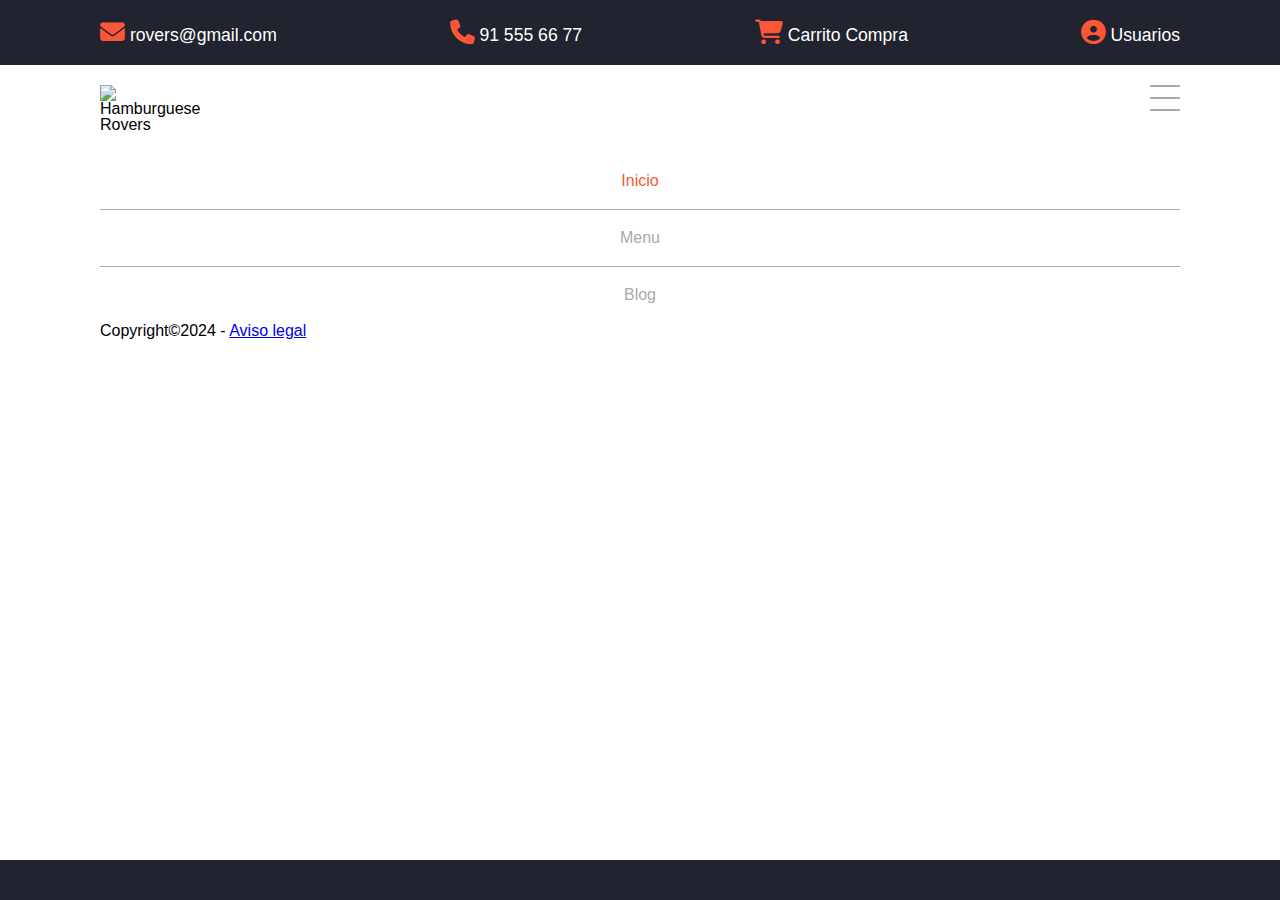
==== index.html @ 427181c5 "footer completado" ====
<!DOCTYPE html>
<html lang="en">

<head>
    <meta charset="UTF-8">
    <meta name="viewport" content="width=device-width, initial-scale=1.0">
    <title>Document</title>
    <link rel="stylesheet" href="./css/style.css">
</head>

<body>

    <div class="wrapper">
        <header>
            <div class="nav-top">
                <div class="container">
                    <div>
                        <a href="#">
                            <i class="fas fa-envelope"></i>
                            <span>rovers@gmail.com</span>
                        </a>
                    </div>
                    <div>
                        <a href="#">
                            <i class="fas fa-phone"></i>
                            <span>91 555 66 77</span>
                        </a>
                    </div>

                    <div>
                        <a href="#">
                            <i class="fas fa-shopping-cart"></i>
                            <span>Carrito Compra</span>
                        </a>
                    </div>

                    <div>
                        <a href="#">
                            <i class="fas fa-user-circle"></i>
                            <span>Usuarios</span>
                        </a>
                    </div>
                </div>
            </div>
            <nav>
                <div class="container">
                    <figure>
                        <a href="index.html"></a>
                        <img src="./images/images/logo.jpg" alt="Hamburgueseria Rovers">
                        </a>
                    </figure>
                    <div class="hamburguesa">
                        <div></div>
                        <div></div>
                        <div></div>
                    </div>
                    <ul class="menu">
                        <li><a class="activo" href="index.html">Inicio</a></li>
                        <li><a href="menu.html">Menu</a></li>
                        <li><a href="blog.html">Blog</a></li>
                    </ul>
                </div>
            </nav>
            <main>
                <footer>
            </main>

            <div class="container" div>
                <p>Copyright&copy;2024 - <a href="#">Aviso legal</a><a href="#"></Cookies>
                </p>
                </footer></a>

                <div class="flecha">
                    <a href="#top"><i class=""></i>

        </header>

</body>
</div>

</html>
---- css/style.css ----
@import url(reset.css);
@import url('https://fonts.googleapis.com/css2?family=Handlee&family=Montserrat:wght@400;700&display=swap');
@import url(https://cdnjs.cloudflare.com/ajax/libs/font-awesome/6.5.1/css/all.min.css);

* {
    box-sizing: border-box;

}

html {
    scroll-behavior: smooth;

}

:root {
    --fuenteprincipal: 'Monserrat', sans-serif;
    --fuenteitutlos: 'Handlee', cursive;
    --colorprincipal: #fa573a;
    --colorsecundario: #21242e;
    --fontsize: 1rem;
    --anchomaximo: 68.75rem;
    --margingrid: 1rem;


}

img {
    width: 100%;
    height: auto;
    display: block;

}

.container {
    max-width: var(--anchomaximo);
    margin: 0 auto;
    padding: 0 0.625rem;

}

body {
    font-family: var(--fuenteprincipal);
    font-size: var(--fontsize);

}

/* inicio header */

header .nav-top {
    background-color: var(--colorsecundario);
    padding: 1.25rem 1.25rem;

}



header .nav-top .container {
    display: flex;
    justify-content: space-around;

    & span {
        display: none;
    }

    & i {
        color: var(--colorprincipal);
        font-size: 140%;

    }


}

header nav .container {
    display: flex;
    flex-wrap: wrap;


}

header nav figure a {
    display: block;
    max-width: 6.25rem;

}


header figure {
    width: calc(100% - 1.875rem);
    padding: 1.25rem 0;

}

header .hamburguesa {
    width: 1.875rem;
    padding: 1.25rem 0;
    cursor: pointer;

}

header .menu {
    width: 100%;
}

header figure img {
    max-width: 6.25rem;

}

header .hamburguesa {
    width: 1.875rem;
    padding: 1.25rem 0;
    cursor: pointer;


}

header .hamburguesa div {
    border-top: 2px solid #aaa;
    margin-bottom: 0.625rem;

}

header .menu a {
    display: block;
    width: 100%;
    text-decoration: none;
    padding: 1.25rem;
    text-align: center;
    border-bottom: 1px solid #aaa;
    color: #aaa;

}

header .menu li:last-child a {
    border-bottom: 0;


}

header .menu .activo {
    color: var(--colorprincipal)
}

.flecha a {
    font-size: 300%;
    color: var(--colorprincipal);
    position: fixed;
    bottom: 3.75rem;
    right: 0.625;


}


/* final header */

/* final header */

/* inicio del foote*/


footer {
    background-color: var(--colorsecundario);
    text-align: center;
    color: white;
    padding: 1.25rem 0;
    position: fixed;
    bottom: 0;
    width: 100%;
}

footer a {
    color: white;
    text-decoration: none;

    & hover {
        color: var(--colorprincipal)
    }


}


@media(min-width: 48rem) {
    header .nav-top .container {
        justify-content: space-between;

        & span {
            display: inline;
        }

        & a {
            color: white;
            text-decoration: none;
            font-size: 110%;

        }

        footer {
            text-align: left;


        }

        @media(min-width: 62.75rem) {
            header .hamburguesa {
                display: none;
            }

            header nav .container {
                flex-wrap: nowrap;


            }

            header .menu {
                padding: 0.5rem 0;
                display: flex;
                justify-content: end;
            }

            header .menu a {
                border: 0px;
                padding: 1.25rem 0rem 1.25rem 2.5rem;
            }
        }


    }


}
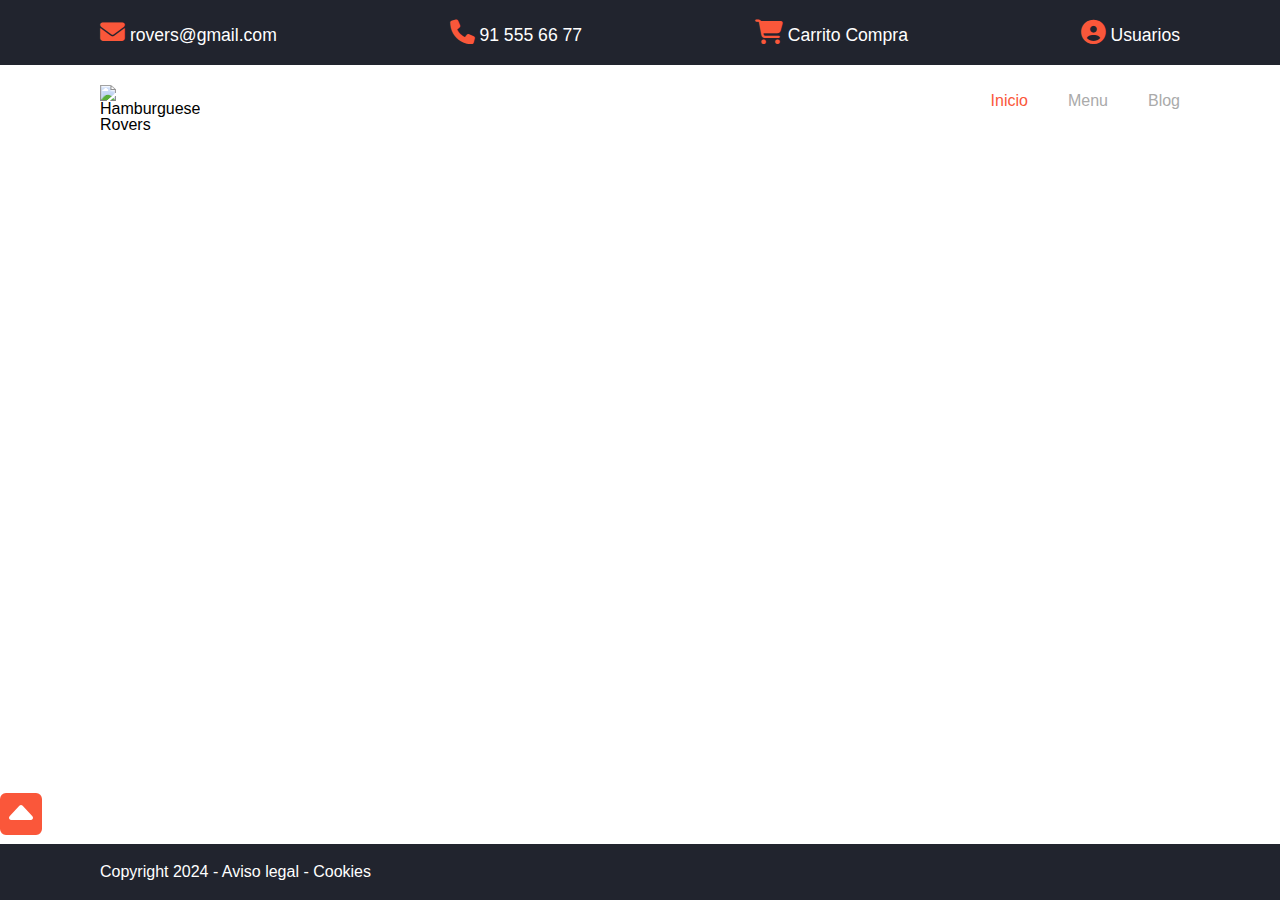
==== commit b51597d6: "correcion de codigo" ====
--- a/index.html
+++ b/index.html
@@ -62,16 +62,21 @@
                 </div>
             </nav>
             <main>
-                <footer>
             </main>
 
-            <div class="container" div>
-                <p>Copyright&copy;2024 - <a href="#">Aviso legal</a><a href="#"></Cookies>
-                </p>
-                </footer></a>
+            <footer>
 
-                <div class="flecha">
-                    <a href="#top"><i class=""></i>
+                <div class="container">
+                    <p>
+                        Copyright 2024 -
+                        <a href="#">Aviso legal</a> -
+                        <a href="#">Cookies</a>
+                    </p>
+                </div>
+            </footer>
+
+            <div class="flecha">
+                <a href="#top"><i class="fas fa-caret-square-up"></i>
 
         </header>
 
--- a/css/style.css
+++ b/css/style.css
@@ -157,7 +157,7 @@
 
 /* final header */
 
-/* inicio del foote*/
+/* inicio del footer*/
 
 
 footer {
@@ -174,7 +174,7 @@
     color: white;
     text-decoration: none;
 
-    & hover {
+    &:hover {
         color: var(--colorprincipal)
     }
 
@@ -197,37 +197,34 @@
 
         }
 
-        footer {
-            text-align: left;
-
-
-        }
-
-        @media(min-width: 62.75rem) {
-            header .hamburguesa {
-                display: none;
-            }
-
-            header nav .container {
-                flex-wrap: nowrap;
-
-
-            }
-
-            header .menu {
-                padding: 0.5rem 0;
-                display: flex;
-                justify-content: end;
-            }
-
-            header .menu a {
-                border: 0px;
-                padding: 1.25rem 0rem 1.25rem 2.5rem;
-            }
-        }
-
-
-    }
-
-
+    }
+
+    footer {
+        text-align: left;
+
+
+    }
+}
+
+@media(min-width: 62.75rem) {
+    header .hamburguesa {
+        display: none;
+    }
+
+    header nav .container {
+        flex-wrap: nowrap;
+
+
+    }
+
+    header .menu {
+        padding: 0.5rem 0;
+        display: flex;
+        justify-content: end;
+    }
+
+    header .menu a {
+        border: 0px;
+        padding: 1.25rem 0rem 1.25rem 2.5rem;
+    }
 }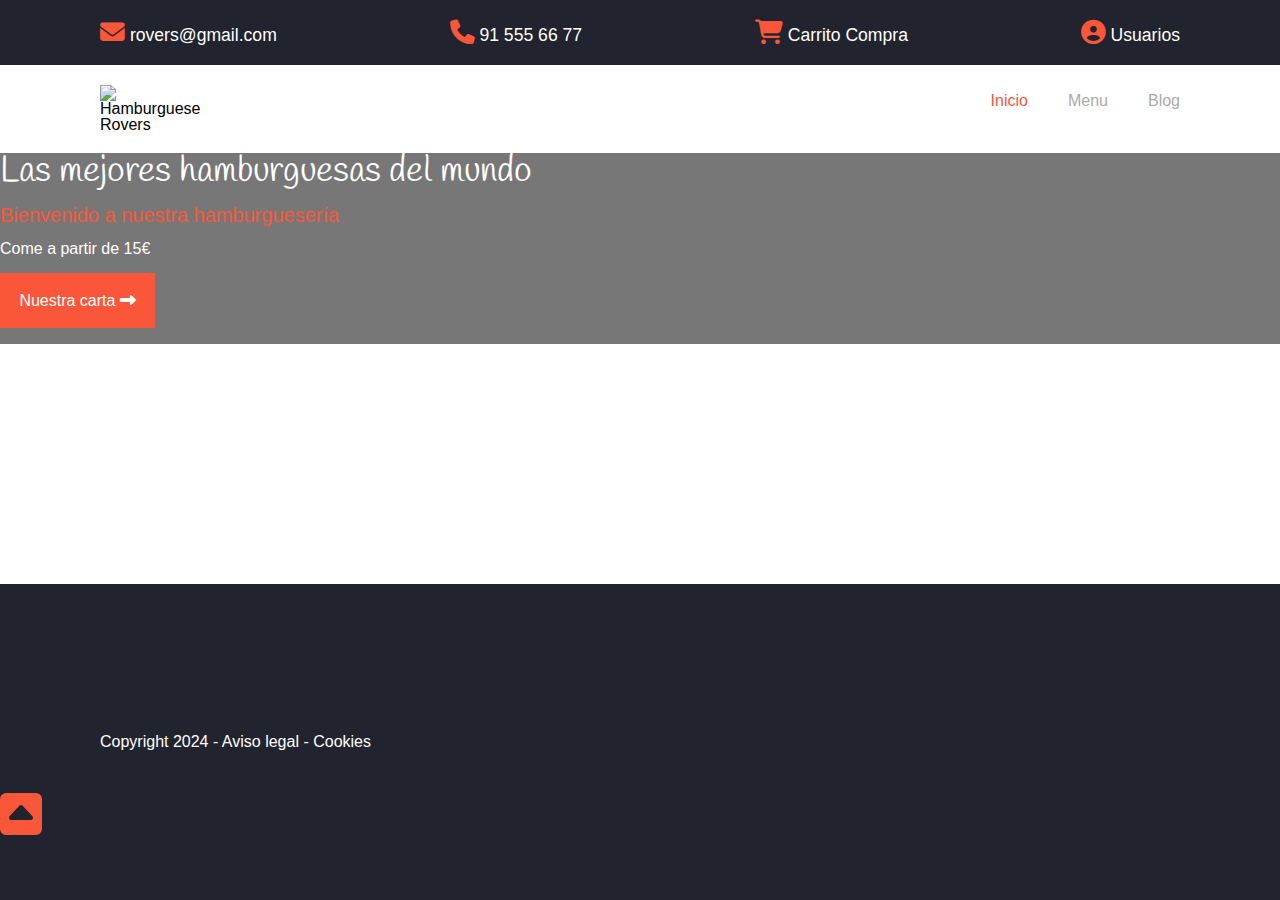
==== commit 7d5cb323: "corregir html y hero" ====
--- a/index.html
+++ b/index.html
@@ -61,23 +61,43 @@
                     </ul>
                 </div>
             </nav>
-            <main>
-            </main>
+            <div class="hero">
+                <h1>Las mejores hamburguesas del mundo</h1>
+                <h2>Bienvenido a nuestra hamburguesería</h2>
+                <p>Come a partir de 15&euro;</p>
+                <div>
+                    <a href="" class="boton">
+                        Nuestra carta
+                        <i class="fas fa-long-arrow-alt-right"></i>
+                    </a>
+                </div>
+                <ul class="social">
+                    <li><i><a href="fab fa-facebook"></a></i></li>
+                    <li><i><a href="fab fa-twitter"></a></i></li>
+                    <li><i><a href="fab fa-instagram"></a></i></li>
 
-            <footer>
+                </ul>
+                </a>
 
-                <div class="container">
-                    <p>
-                        Copyright 2024 -
-                        <a href="#">Aviso legal</a> -
-                        <a href="#">Cookies</a>
-                    </p>
-                </div>
-            </footer>
+                </li>
 
-            <div class="flecha">
-                <a href="#top"><i class="fas fa-caret-square-up"></i>
 
+                <main>
+                </main>
+
+                <footer>
+
+                    <div class="container">
+                        <p>
+                            Copyright 2024 -
+                            <a href="#">Aviso legal</a> -
+                            <a href="#">Cookies</a>
+                        </p>
+                    </div>
+                </footer>
+
+                <div class="flecha">
+                    <a href="#top"><i class="fas fa-caret-square-up"></i>
         </header>
 
 </body>
--- a/css/style.css
+++ b/css/style.css
@@ -14,7 +14,7 @@
 
 :root {
     --fuenteprincipal: 'Monserrat', sans-serif;
-    --fuenteitutlos: 'Handlee', cursive;
+    --fuentetitulos: 'Handlee', cursive;
     --colorprincipal: #fa573a;
     --colorsecundario: #21242e;
     --fontsize: 1rem;
@@ -157,6 +157,20 @@
 
 /* final header */
 
+
+.header .menu .activo {
+    color: var(--colorprincipal)
+}
+
+.flecha a {
+    font-size: 300%;
+    color: var(--colorprincipal);
+    position: fixed;
+    bottom: 3.75rem;
+    right: 0.625;
+
+}
+
 /* inicio del footer*/
 
 
@@ -178,8 +192,86 @@
         color: var(--colorprincipal)
     }
 
-
-}
+}
+
+/* fin footer*/
+
+/* nicio hero*/
+
+.hero {
+    background-image: url(../images/images/fondo.jpg);
+    background-size: cover;
+    background-position: center center;
+    background-color: #777;
+    background-blend-mode: multiply;
+
+}
+
+.hero .container {
+    padding: 130px 10px;
+
+}
+
+.hero h1 {
+    font-family: var(--fuentetitulos);
+    font-size: 2.25rem;
+    color: white;
+
+}
+
+.hero h2 {
+    color: var(--colorprincipal);
+    font-size: 1.25rem;
+    margin: var(--margingrid) 0;
+}
+
+.hero p {
+    color: white;
+
+
+}
+
+.boton {
+    display: inline-block;
+    background-color: var(--colorprincipal);
+    padding: 1.15rem;
+    margin: var(--margingrid) 0;
+    color: white;
+    text-decoration: none;
+    border: 1px solid var(--colorprincipal);
+
+
+}
+
+.boton:hover {
+    background-color: transparent;
+    color: var(--colorprincipal);
+
+    & i {
+        transform: translateX(2px);
+        transition: transform 0.5s;
+
+
+    }
+
+}
+
+.hero .social {
+    display: flex;
+    justify-content: space-between;
+    width: 10rem;
+
+    & a {
+        font-size: 2em;
+        color: white;
+        text-decoration: none;
+
+
+    }
+
+}
+
+/* fin hero */
 
 
 @media(min-width: 48rem) {
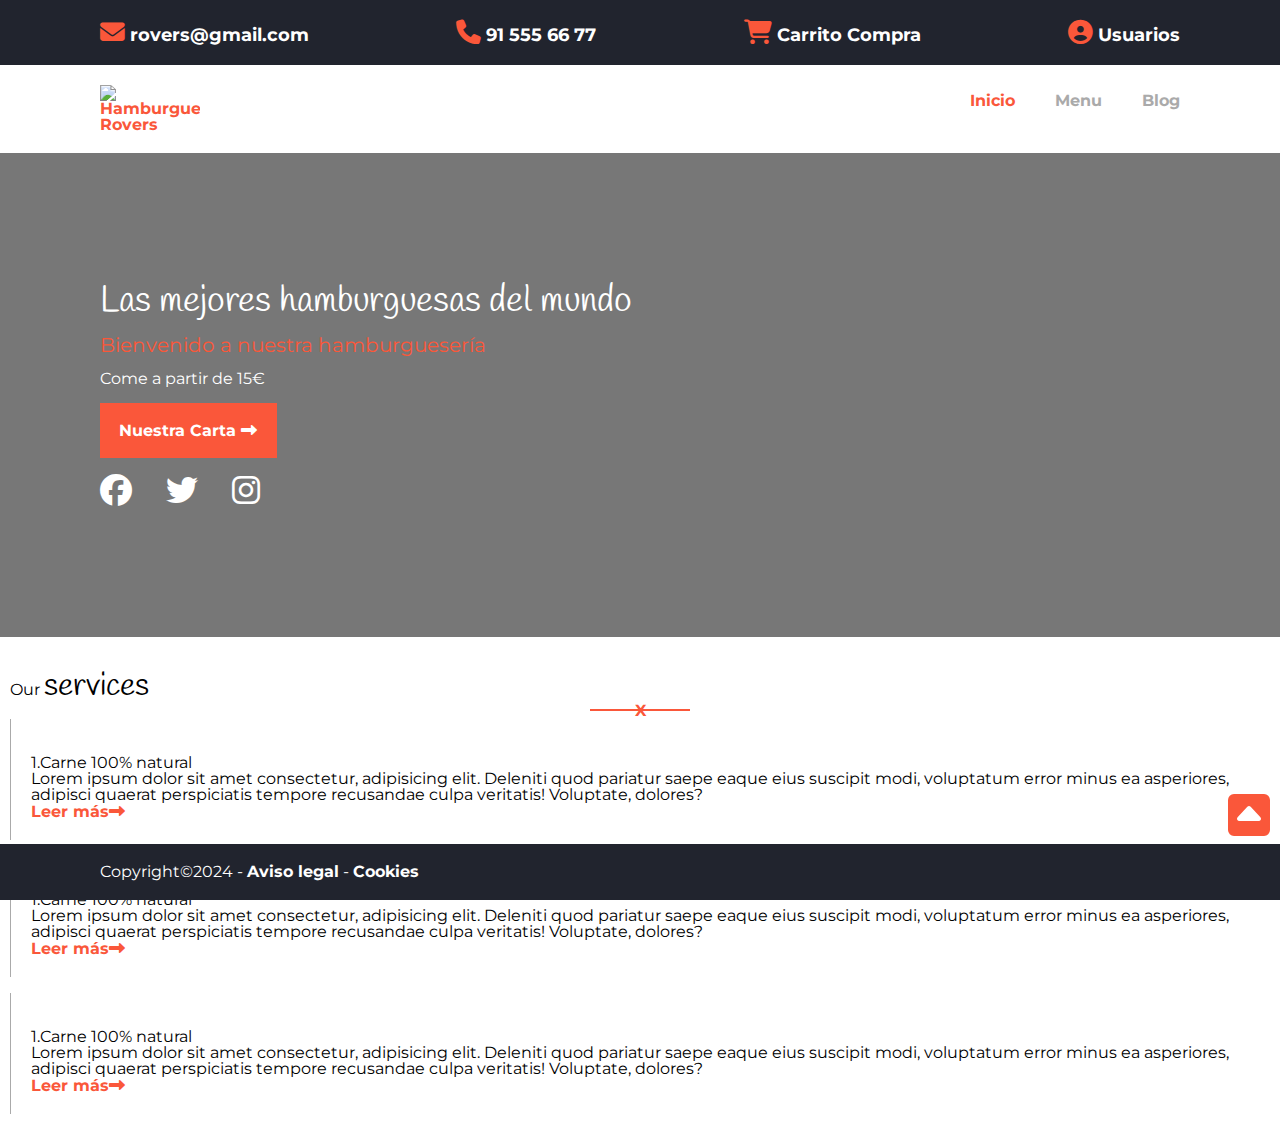
==== commit 3fb36193: "fina de servicios" ====
--- a/index.html
+++ b/index.html
@@ -1,14 +1,14 @@
 <!DOCTYPE html>
-<html lang="en">
+<html lang="es">
 
 <head>
     <meta charset="UTF-8">
     <meta name="viewport" content="width=device-width, initial-scale=1.0">
-    <title>Document</title>
+    <title>Hamburguesería Robers</title>
     <link rel="stylesheet" href="./css/style.css">
 </head>
 
-<body>
+<body id="top">
 
     <div class="wrapper">
         <header>
@@ -45,8 +45,8 @@
             <nav>
                 <div class="container">
                     <figure>
-                        <a href="index.html"></a>
-                        <img src="./images/images/logo.jpg" alt="Hamburgueseria Rovers">
+                        <a href="index.html">
+                            <img src="./images/logo.jpg" alt="Hamburgueseria Rovers">
                         </a>
                     </figure>
                     <div class="hamburguesa">
@@ -61,46 +61,94 @@
                     </ul>
                 </div>
             </nav>
-            <div class="hero">
+        </header>
+        <div class="hero">
+            <div class="container">
                 <h1>Las mejores hamburguesas del mundo</h1>
                 <h2>Bienvenido a nuestra hamburguesería</h2>
                 <p>Come a partir de 15&euro;</p>
                 <div>
                     <a href="" class="boton">
-                        Nuestra carta
+                        Nuestra Carta
                         <i class="fas fa-long-arrow-alt-right"></i>
                     </a>
                 </div>
                 <ul class="social">
-                    <li><i><a href="fab fa-facebook"></a></i></li>
-                    <li><i><a href="fab fa-twitter"></a></i></li>
-                    <li><i><a href="fab fa-instagram"></a></i></li>
+                    <!-- la regla de emmet li*3>a>i  -->
+                    <li>
+                        <a href="">
+                            <i class="fab fa-facebook"></i>
+                        </a>
+                    </li>
+                    <li>
+                        <a href="">
+                            <i class="fab fa-twitter"></i>
+                        </a>
+                    </li>
+                    <li>
+                        <a href="">
+                            <i class="fab fa-instagram"></i>
+                        </a>
+                    </li>
 
                 </ul>
-                </a>
+            </div>
+        </div>
+        <main>
+            <section id="services">
+                <h2>Our <span>services</span></h2>
+                <div class="underline">
+                    <hr noshade="noshade">
+                    <span>X</span>
 
-                </li>
+                </div>
+                <div class="grid">
+                    <article>
+                        <div>
+                            <i class="fas fa cogs"></i>
 
+                        </div>
+                        <h3>1.Carne 100% natural</h3>
+                        <p>Lorem ipsum dolor sit amet consectetur, adipisicing elit. Deleniti quod pariatur saepe eaque
+                            eius suscipit modi, voluptatum error minus ea asperiores, adipisci quaerat perspiciatis
+                            tempore recusandae culpa veritatis! Voluptate, dolores?</p>
+                        <a href="" class="enlace">Leer más<i class="fas fa-long-arrow-alt-right"></i></a>
+                    </article>
+                    <article>
+                        <div>
+                            <i class="fas fa cogs"></i>
 
-                <main>
-                </main>
+                        </div>
+                        <h3>1.Carne 100% natural</h3>
+                        <p>Lorem ipsum dolor sit amet consectetur, adipisicing elit. Deleniti quod pariatur saepe eaque
+                            eius suscipit modi, voluptatum error minus ea asperiores, adipisci quaerat perspiciatis
+                            tempore recusandae culpa veritatis! Voluptate, dolores?</p>
+                        <a href="" class="enlace">Leer más<i class="fas fa-long-arrow-alt-right"></i></a>
+                    </article>
+                    <article>
+                        <div>
+                            <i class="fas fa cogs"></i>
 
-                <footer>
+                        </div>
+                        <h3>1.Carne 100% natural</h3>
+                        <p>Lorem ipsum dolor sit amet consectetur, adipisicing elit. Deleniti quod pariatur saepe eaque
+                            eius suscipit modi, voluptatum error minus ea asperiores, adipisci quaerat perspiciatis
+                            tempore recusandae culpa veritatis! Voluptate, dolores?</p>
+                        <a href="" class="enlace">Leer más<i class="fas fa-long-arrow-alt-right"></i></a>
+                    </article>
+                </div>
+            </section>
+        </main>
+        <footer>
+            <div class=" container">
+                <p>Copyright&copy;2024 - <a href="#">Aviso legal</a> - <a href="">Cookies</a></p>
+            </div>
+        </footer>
+        <div class="flecha">
+            <a href="#top"><i class="fas fa-caret-square-up"></i></a>
+        </div>
 
-                    <div class="container">
-                        <p>
-                            Copyright 2024 -
-                            <a href="#">Aviso legal</a> -
-                            <a href="#">Cookies</a>
-                        </p>
-                    </div>
-                </footer>
-
-                <div class="flecha">
-                    <a href="#top"><i class="fas fa-caret-square-up"></i>
-        </header>
-
+    </div>
 </body>
-</div>
 
 </html>--- a/css/style.css
+++ b/css/style.css
@@ -1,58 +1,54 @@
 @import url(reset.css);
 @import url('https://fonts.googleapis.com/css2?family=Handlee&family=Montserrat:wght@400;700&display=swap');
-@import url(https://cdnjs.cloudflare.com/ajax/libs/font-awesome/6.5.1/css/all.min.css);
+@import url('https://cdnjs.cloudflare.com/ajax/libs/font-awesome/6.5.1/css/all.min.css');
 
 * {
     box-sizing: border-box;
-
 }
 
 html {
     scroll-behavior: smooth;
-
-}
+}
+
+/*
+font-family: 'Handlee', cursive;
+font-family: 'Montserrat', sans-serif;
+*/
 
 :root {
-    --fuenteprincipal: 'Monserrat', sans-serif;
+    --fuenteprincipal: 'Montserrat', sans-serif;
     --fuentetitulos: 'Handlee', cursive;
     --colorprincipal: #fa573a;
     --colorsecundario: #21242e;
     --fontsize: 1rem;
     --anchomaximo: 68.75rem;
     --margingrid: 1rem;
-
-
 }
 
 img {
     width: 100%;
     height: auto;
     display: block;
-
 }
 
 .container {
     max-width: var(--anchomaximo);
     margin: 0 auto;
     padding: 0 0.625rem;
-
-}
+}
+
 
 body {
     font-family: var(--fuenteprincipal);
     font-size: var(--fontsize);
-
 }
 
 /* inicio header */
 
 header .nav-top {
     background-color: var(--colorsecundario);
-    padding: 1.25rem 1.25rem;
-
-}
-
-
+    padding: 1.25rem 0rem;
+}
 
 header .nav-top .container {
     display: flex;
@@ -65,60 +61,37 @@
     & i {
         color: var(--colorprincipal);
         font-size: 140%;
-
-    }
-
-
+    }
 }
 
 header nav .container {
     display: flex;
     flex-wrap: wrap;
-
-
 }
 
 header nav figure a {
     display: block;
     max-width: 6.25rem;
-
-}
-
+}
 
 header figure {
     width: calc(100% - 1.875rem);
     padding: 1.25rem 0;
-
 }
 
 header .hamburguesa {
     width: 1.875rem;
     padding: 1.25rem 0;
     cursor: pointer;
-
 }
 
 header .menu {
     width: 100%;
-}
-
-header figure img {
-    max-width: 6.25rem;
-
-}
-
-header .hamburguesa {
-    width: 1.875rem;
-    padding: 1.25rem 0;
-    cursor: pointer;
-
-
 }
 
 header .hamburguesa div {
     border-top: 2px solid #aaa;
     margin-bottom: 0.625rem;
-
 }
 
 header .menu a {
@@ -129,56 +102,26 @@
     text-align: center;
     border-bottom: 1px solid #aaa;
     color: #aaa;
-
-}
+}
+
 
 header .menu li:last-child a {
     border-bottom: 0;
-
-
 }
 
 header .menu .activo {
-    color: var(--colorprincipal)
-}
-
-.flecha a {
-    font-size: 300%;
-    color: var(--colorprincipal);
-    position: fixed;
-    bottom: 3.75rem;
-    right: 0.625;
-
-
-}
-
+    color: var(--colorprincipal);
+}
 
 /* final header */
 
-/* final header */
-
-
-.header .menu .activo {
-    color: var(--colorprincipal)
-}
-
-.flecha a {
-    font-size: 300%;
-    color: var(--colorprincipal);
-    position: fixed;
-    bottom: 3.75rem;
-    right: 0.625;
-
-}
-
-/* inicio del footer*/
-
+/* inicio footer */
 
 footer {
     background-color: var(--colorsecundario);
     text-align: center;
     color: white;
-    padding: 1.25rem 0;
+    padding: 1.25rem 0rem;
     position: fixed;
     bottom: 0;
     width: 100%;
@@ -191,32 +134,38 @@
     &:hover {
         color: var(--colorprincipal)
     }
-
-}
-
-/* fin footer*/
-
-/* nicio hero*/
+}
+
+.flecha a {
+    font-size: 300%;
+    color: var(--colorprincipal);
+    position: fixed;
+    bottom: 3.75rem;
+    right: 0.625rem;
+}
+
+
+
+/* fin footer */
+
+/* inicio  hero */
 
 .hero {
-    background-image: url(../images/images/fondo.jpg);
+    background-image: url('../images/fondo.jpg');
     background-size: cover;
     background-position: center center;
     background-color: #777;
     background-blend-mode: multiply;
-
 }
 
 .hero .container {
     padding: 130px 10px;
-
 }
 
 .hero h1 {
     font-family: var(--fuentetitulos);
     font-size: 2.25rem;
     color: white;
-
 }
 
 .hero h2 {
@@ -227,8 +176,6 @@
 
 .hero p {
     color: white;
-
-
 }
 
 .boton {
@@ -240,20 +187,15 @@
     text-decoration: none;
     border: 1px solid var(--colorprincipal);
 
-
-}
-
-.boton:hover {
-    background-color: transparent;
-    color: var(--colorprincipal);
-
-    & i {
-        transform: translateX(2px);
-        transition: transform 0.5s;
-
-
-    }
-
+    &:hover {
+        background-color: transparent;
+        color: var(--colorprincipal);
+
+        & i {
+            transform: translateX(5px);
+            transition: transform 0.5s;
+        }
+    }
 }
 
 .hero .social {
@@ -265,13 +207,117 @@
         font-size: 2em;
         color: white;
         text-decoration: none;
-
-
-    }
-
-}
+    }
+}
+
 
 /* fin hero */
+
+/* inicio our services */
+/* final our services */
+
+main section {
+    padding: 2.125rem 0.625rem;
+
+}
+
+main .grid {
+    display: grid;
+    gap: var(--margingrid);
+    grid-template-columns: 1fr;
+}
+
+main section h2 span {
+    font-family: var(--fuentetitulos);
+    font-size: 2rem;
+    text-align: center;
+
+    & span {
+        color: var(--colorprincipal);
+    }
+}
+
+main section .underline {
+    position: relative;
+    width: 100px;
+    margin: 0 auto;
+    color: var(--colorprincipal);
+    font-weight: bold;
+    text-align: center;
+
+    & hr {
+        border-color: var(--colorprincipal);
+        position: absolute;
+        width: 100px;
+        top: -2px;
+    }
+}
+
+main.grid article {
+    padding: 1.25rem 0;
+    border-bottom: 1px solid #aaa;
+
+    & i {
+        color: var(--colorprincipal);
+        border: 1px solid var(--colorprincipal);
+    }
+
+    & div i {
+        border: 1 px solid var(--colorprincipal);
+        padding: 0.8rem;
+        font-size: 150%;
+    }
+
+    & h3 {
+        margin: var(--margingrid) 0;
+        font-weight: bold;
+        font-size: 115%;
+    }
+
+    & p {
+        color: #666;
+        font-size: 95%;
+        line-height: 1.2;
+        margin-bottom: var(--margingrid);
+
+    }
+
+}
+
+& a {
+    color: var(--colorprincipal);
+    text-decoration: none;
+    font-weight: 700;
+
+
+}
+
+
+
+/* final our services */
+/* inicio mequeries */
+
+
+@media(min-width: 37.5rem) {
+    main .grid {
+        grid-template-columns: repeat (2, 1fr);
+
+    }
+
+    main .grid article :last-child {
+        grid-column: 1/3;
+
+    }
+
+    main .grid article {
+        padding: 1.25rem;
+        border-bottom: 0;
+        border-left: 1px solid #aaa;
+
+
+    }
+
+}
 
 
 @media(min-width: 48rem) {
@@ -280,23 +326,31 @@
 
         & span {
             display: inline;
+
         }
 
         & a {
             color: white;
             text-decoration: none;
             font-size: 110%;
-
         }
 
-    }
-
-    footer {
-        text-align: left;
-
-
-    }
-}
+        main .grid {
+            grid-template-columns: repeat (3, 1fr);
+
+        }
+    }
+
+    main .grid article :last-child {
+        grid-column: auto;
+
+    }
+}
+
+footer {
+    text-align: left;
+}
+
 
 @media(min-width: 62.75rem) {
     header .hamburguesa {
@@ -305,8 +359,6 @@
 
     header nav .container {
         flex-wrap: nowrap;
-
-
     }
 
     header .menu {
@@ -319,4 +371,6 @@
         border: 0px;
         padding: 1.25rem 0rem 1.25rem 2.5rem;
     }
-}+}
+
+/* fin mequeries */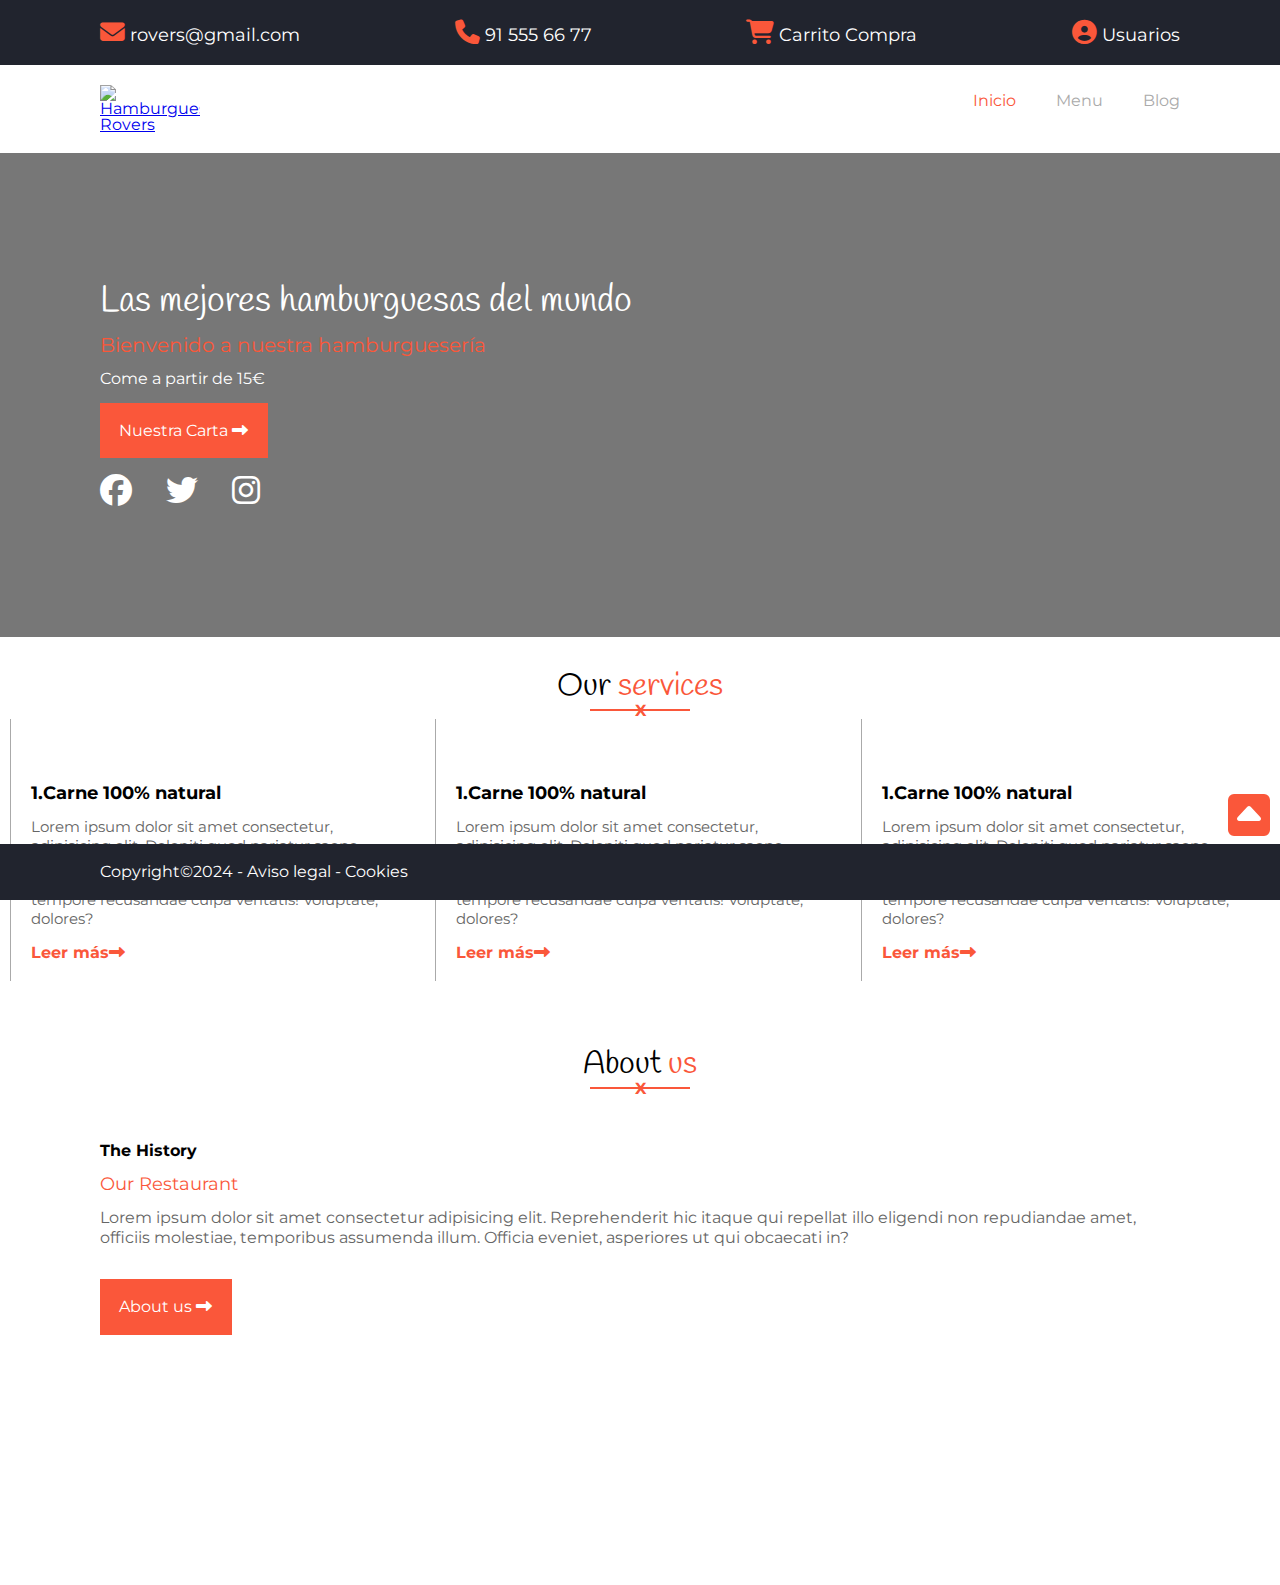
==== commit 6a36310f: "no message" ====
--- a/index.html
+++ b/index.html
@@ -97,10 +97,10 @@
         <main>
             <section id="services">
                 <h2>Our <span>services</span></h2>
+                <div class="container"></div>
                 <div class="underline">
                     <hr noshade="noshade">
                     <span>X</span>
-
                 </div>
                 <div class="grid">
                     <article>
@@ -128,7 +128,6 @@
                     <article>
                         <div>
                             <i class="fas fa cogs"></i>
-
                         </div>
                         <h3>1.Carne 100% natural</h3>
                         <p>Lorem ipsum dolor sit amet consectetur, adipisicing elit. Deleniti quod pariatur saepe eaque
@@ -137,6 +136,42 @@
                         <a href="" class="enlace">Leer más<i class="fas fa-long-arrow-alt-right"></i></a>
                     </article>
                 </div>
+            </section>
+
+            <section id="aboutus">
+                <div class="container">
+                    <h2>About <span>us</span></h2>
+                    <div class="underline">
+                        <hr noshade="noshade">
+                        <span>X</span>
+                    </div>
+
+                    <div class="flex">
+                        <figure>
+                            <div class="images">
+                                <div class="marco">
+                                    <img src="./images/about-main.jpg" alt="">
+                                </div>
+                            </div>
+                        </figure>
+
+                        <div>
+                            <h3>The History</h3>
+                            <h4>Our Restaurant</h4>
+                            <p>Lorem ipsum dolor sit amet consectetur adipisicing elit. Reprehenderit hic itaque qui
+                                repellat illo eligendi non repudiandae amet, officiis molestiae, temporibus assumenda
+                                illum.
+                                Officia eveniet, asperiores ut qui obcaecati in?</p>
+                        </div>
+                        <div>
+                            <a href="" class="boton">
+                                About us
+                                <i class="fas fa-long-arrow-alt-right"></i>
+                            </a>
+                        </div>
+                    </div>
+                </div>
+
             </section>
         </main>
         <footer>
--- a/css/style.css
+++ b/css/style.css
@@ -227,7 +227,7 @@
     grid-template-columns: 1fr;
 }
 
-main section h2 span {
+main section h2 {
     font-family: var(--fuentetitulos);
     font-size: 2rem;
     text-align: center;
@@ -253,13 +253,12 @@
     }
 }
 
-main.grid article {
+main .grid article {
     padding: 1.25rem 0;
     border-bottom: 1px solid #aaa;
 
     & i {
         color: var(--colorprincipal);
-        border: 1px solid var(--colorprincipal);
     }
 
     & div i {
@@ -282,25 +281,82 @@
 
     }
 
-}
-
-& a {
-    color: var(--colorprincipal);
-    text-decoration: none;
-    font-weight: 700;
-
-
-}
+    & a {
+        color: var(--colorprincipal);
+        text-decoration: none;
+        font-weight: 700;
+
+
+    }
+
+}
+
+
 
 
 
 /* final our services */
+
+/* inicio about us */
+
+#aboutus {
+    margin-bottom: 200px;
+
+}
+
+section#aboutus .flex {
+    margin-top: 1.875rem;
+    display: flex;
+    flex-direction: column;
+    gap: var(--margingrid);
+
+    & h3 {
+        font-weight: 700;
+        font-size: 120;
+
+    }
+
+    & h4 {
+        color: var(--colorprincipal);
+        font-size: 110%;
+        margin: var(--margingrid) 0;
+    }
+
+    & p {
+        color: #666;
+        line-height: 1.20;
+
+    }
+
+}
+
+section#aboutus .imagen {
+    border: 3px solid var(--colorprincipal);
+    transform: rotateZ(10deg);
+    width: 95%;
+
+}
+
+section#aboutus .imagen .marco {
+    transform: rotateZ(-10deg);
+    transition: 1s;
+
+}
+
+section#aboutus figure:hover :is(.imagen, .marco) {
+    transform: rotateZ(0deg);
+
+
+}
+
+
+/* final abput us*/
 /* inicio mequeries */
 
 
 @media(min-width: 37.5rem) {
     main .grid {
-        grid-template-columns: repeat (2, 1fr);
+        grid-template-columns: repeat(2, 1fr);
 
     }
 
@@ -334,11 +390,11 @@
             text-decoration: none;
             font-size: 110%;
         }
-
-        main .grid {
-            grid-template-columns: repeat (3, 1fr);
-
-        }
+    }
+
+    main .grid {
+        grid-template-columns: repeat(3, 1fr);
+
     }
 
     main .grid article :last-child {
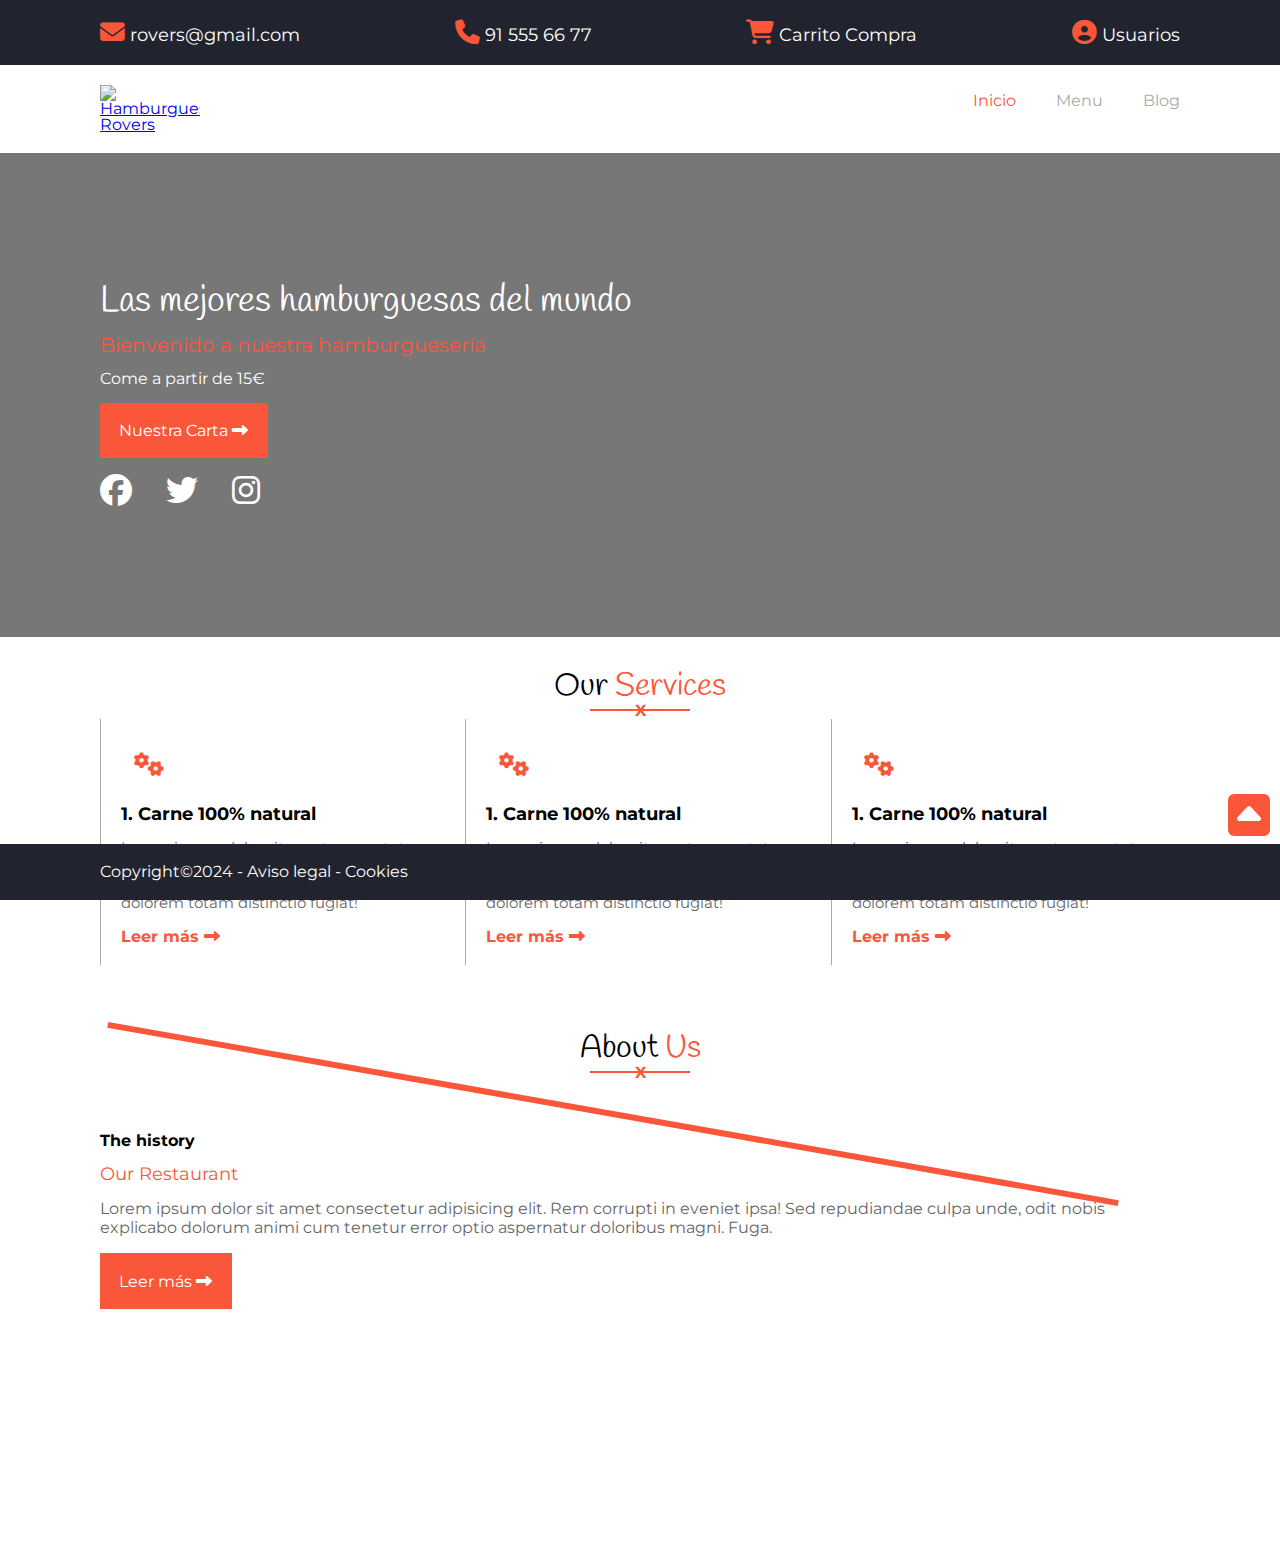
==== commit b552cdf5: "Añadi blog y lo puse en 3 columnas" ====
--- a/index.html
+++ b/index.html
@@ -96,51 +96,53 @@
         </div>
         <main>
             <section id="services">
-                <h2>Our <span>services</span></h2>
-                <div class="container"></div>
-                <div class="underline">
-                    <hr noshade="noshade">
-                    <span>X</span>
-                </div>
-                <div class="grid">
-                    <article>
-                        <div>
-                            <i class="fas fa cogs"></i>
+                <div class="container">
+                    <h2>Our <span>Services</span></h2>
+                    <div class="underline">
+                        <hr noshade="noshade">
+                        <span>X</span>
+                    </div>
 
-                        </div>
-                        <h3>1.Carne 100% natural</h3>
-                        <p>Lorem ipsum dolor sit amet consectetur, adipisicing elit. Deleniti quod pariatur saepe eaque
-                            eius suscipit modi, voluptatum error minus ea asperiores, adipisci quaerat perspiciatis
-                            tempore recusandae culpa veritatis! Voluptate, dolores?</p>
-                        <a href="" class="enlace">Leer más<i class="fas fa-long-arrow-alt-right"></i></a>
-                    </article>
-                    <article>
-                        <div>
-                            <i class="fas fa cogs"></i>
+                    <div class="grid">
+                        <article>
+                            <div>
+                                <i class="fas fa-cogs"></i>
+                            </div>
+                            <h3>1. Carne 100% natural</h3>
+                            <p>Lorem ipsum dolor sit amet consectetur adipisicing elit. Tempore itaque omnis accusamus
+                                animi illo neque ipsa dolorem totam distinctio fugiat!</p>
+                            <a href="" class="enlace">Leer más <i class="fas fa-long-arrow-alt-right"></i></a>
 
-                        </div>
-                        <h3>1.Carne 100% natural</h3>
-                        <p>Lorem ipsum dolor sit amet consectetur, adipisicing elit. Deleniti quod pariatur saepe eaque
-                            eius suscipit modi, voluptatum error minus ea asperiores, adipisci quaerat perspiciatis
-                            tempore recusandae culpa veritatis! Voluptate, dolores?</p>
-                        <a href="" class="enlace">Leer más<i class="fas fa-long-arrow-alt-right"></i></a>
-                    </article>
-                    <article>
-                        <div>
-                            <i class="fas fa cogs"></i>
-                        </div>
-                        <h3>1.Carne 100% natural</h3>
-                        <p>Lorem ipsum dolor sit amet consectetur, adipisicing elit. Deleniti quod pariatur saepe eaque
-                            eius suscipit modi, voluptatum error minus ea asperiores, adipisci quaerat perspiciatis
-                            tempore recusandae culpa veritatis! Voluptate, dolores?</p>
-                        <a href="" class="enlace">Leer más<i class="fas fa-long-arrow-alt-right"></i></a>
-                    </article>
+                        </article>
+
+                        <article>
+                            <div>
+                                <i class="fas fa-cogs"></i>
+                            </div>
+                            <h3>1. Carne 100% natural</h3>
+                            <p>Lorem ipsum dolor sit amet consectetur adipisicing elit. Tempore itaque omnis accusamus
+                                animi illo neque ipsa dolorem totam distinctio fugiat!</p>
+                            <a href="" class="enlace">Leer más <i class="fas fa-long-arrow-alt-right"></i></a>
+
+                        </article>
+
+                        <article>
+                            <div>
+                                <i class="fas fa-cogs"></i>
+                            </div>
+                            <h3>1. Carne 100% natural</h3>
+                            <p>Lorem ipsum dolor sit amet consectetur adipisicing elit. Tempore itaque omnis accusamus
+                                animi illo neque ipsa dolorem totam distinctio fugiat!</p>
+                            <a href="" class="enlace">Leer más <i class="fas fa-long-arrow-alt-right"></i></a>
+
+                        </article>
+
+                    </div>
                 </div>
             </section>
-
             <section id="aboutus">
                 <div class="container">
-                    <h2>About <span>us</span></h2>
+                    <h2>About <span>Us</span></h2>
                     <div class="underline">
                         <hr noshade="noshade">
                         <span>X</span>
@@ -148,34 +150,31 @@
 
                     <div class="flex">
                         <figure>
-                            <div class="images">
+                            <div class="imagen">
                                 <div class="marco">
                                     <img src="./images/about-main.jpg" alt="">
                                 </div>
                             </div>
                         </figure>
-
                         <div>
-                            <h3>The History</h3>
+                            <h3>The history</h3>
                             <h4>Our Restaurant</h4>
-                            <p>Lorem ipsum dolor sit amet consectetur adipisicing elit. Reprehenderit hic itaque qui
-                                repellat illo eligendi non repudiandae amet, officiis molestiae, temporibus assumenda
-                                illum.
-                                Officia eveniet, asperiores ut qui obcaecati in?</p>
-                        </div>
-                        <div>
-                            <a href="" class="boton">
-                                About us
-                                <i class="fas fa-long-arrow-alt-right"></i>
-                            </a>
+                            <p>Lorem ipsum dolor sit amet consectetur adipisicing elit. Rem corrupti in eveniet ipsa!
+                                Sed repudiandae culpa unde, odit nobis explicabo dolorum animi cum tenetur error optio
+                                aspernatur doloribus magni. Fuga.</p>
+                            <div>
+                                <a href="" class="boton">
+                                    Leer más
+                                    <i class="fas fa-long-arrow-alt-right"></i>
+                                </a>
+                            </div>
                         </div>
                     </div>
                 </div>
-
             </section>
         </main>
         <footer>
-            <div class=" container">
+            <div class="container">
                 <p>Copyright&copy;2024 - <a href="#">Aviso legal</a> - <a href="">Cookies</a></p>
             </div>
         </footer>
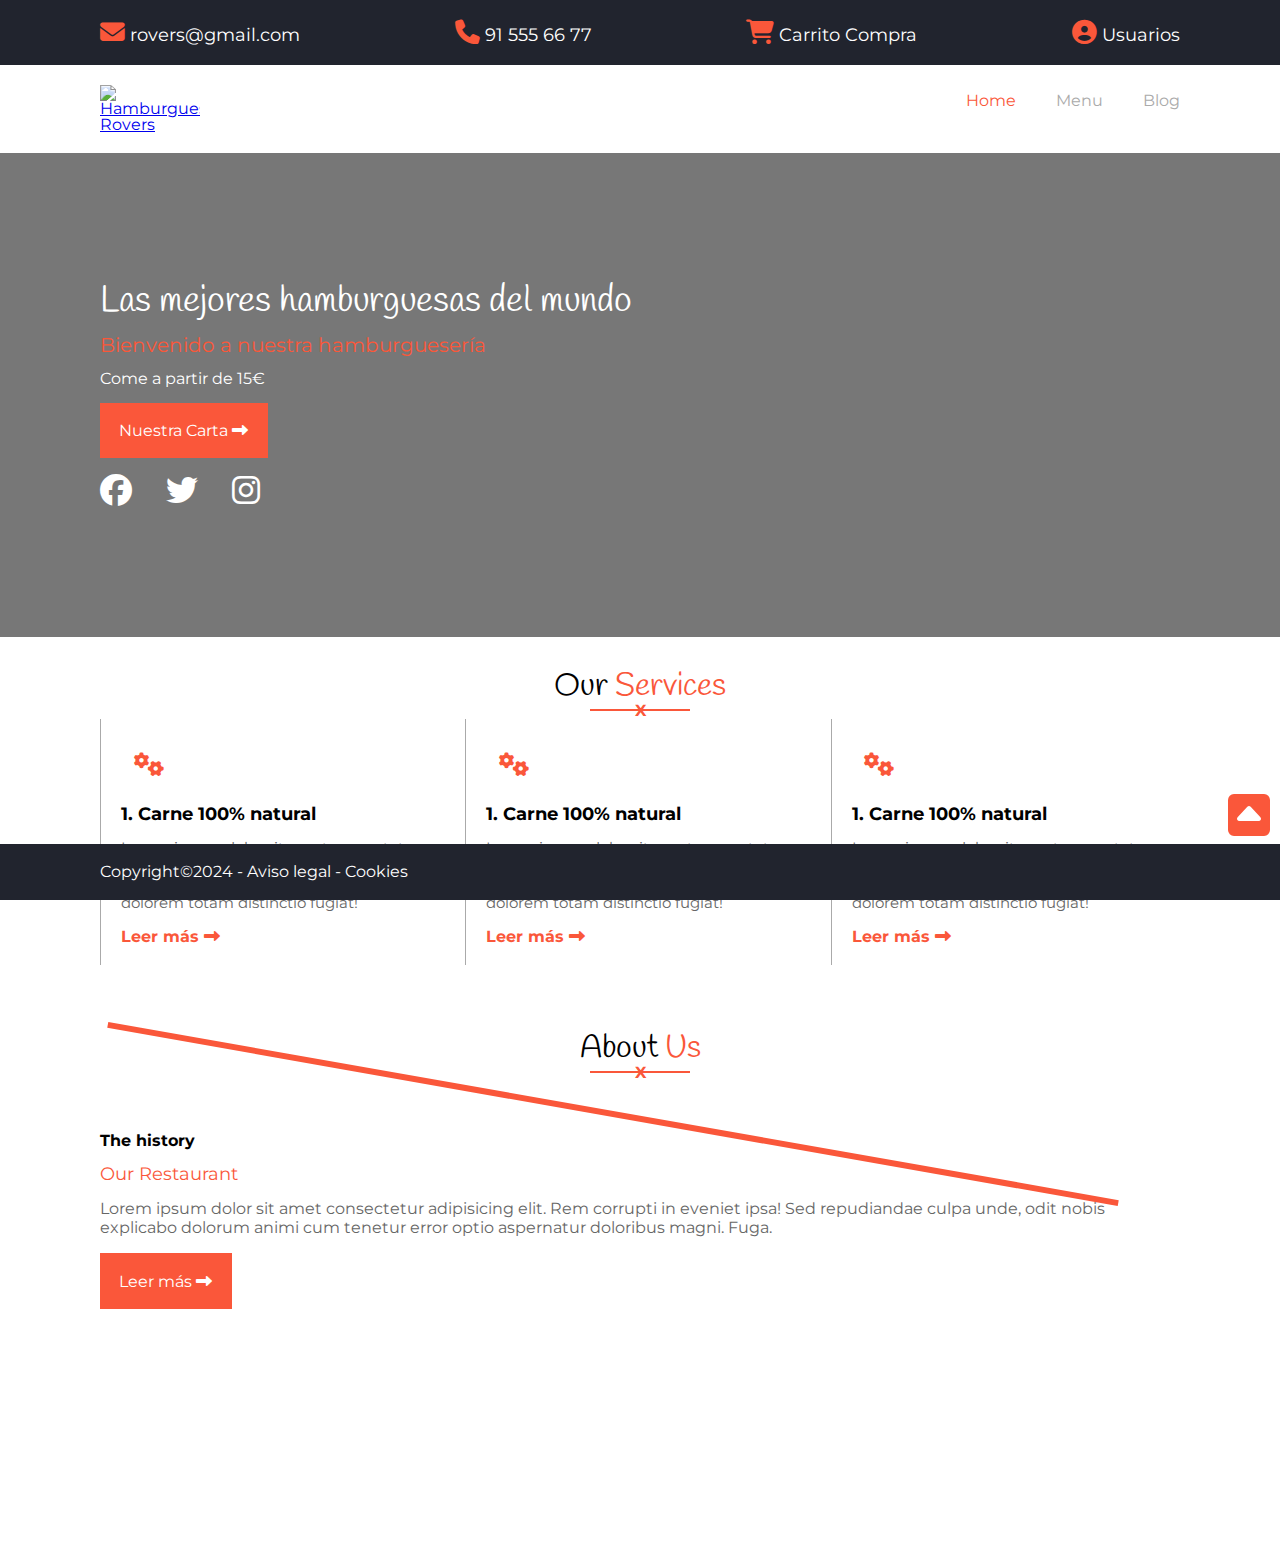
==== commit c00583a0: "final" ====
--- a/index.html
+++ b/index.html
@@ -4,7 +4,7 @@
 <head>
     <meta charset="UTF-8">
     <meta name="viewport" content="width=device-width, initial-scale=1.0">
-    <title>Hamburguesería Robers</title>
+    <title>Index</title>
     <link rel="stylesheet" href="./css/style.css">
 </head>
 
@@ -55,9 +55,9 @@
                         <div></div>
                     </div>
                     <ul class="menu">
-                        <li><a class="activo" href="index.html">Inicio</a></li>
-                        <li><a href="menu.html">Menu</a></li>
-                        <li><a href="blog.html">Blog</a></li>
+                        <li><a class="activo" href="/index.html">Home</a></li>
+                        <li><a href="/menu.html">Menu</a></li>
+                        <li><a href="/blog.html">Blog</a></li>
                     </ul>
                 </div>
             </nav>
